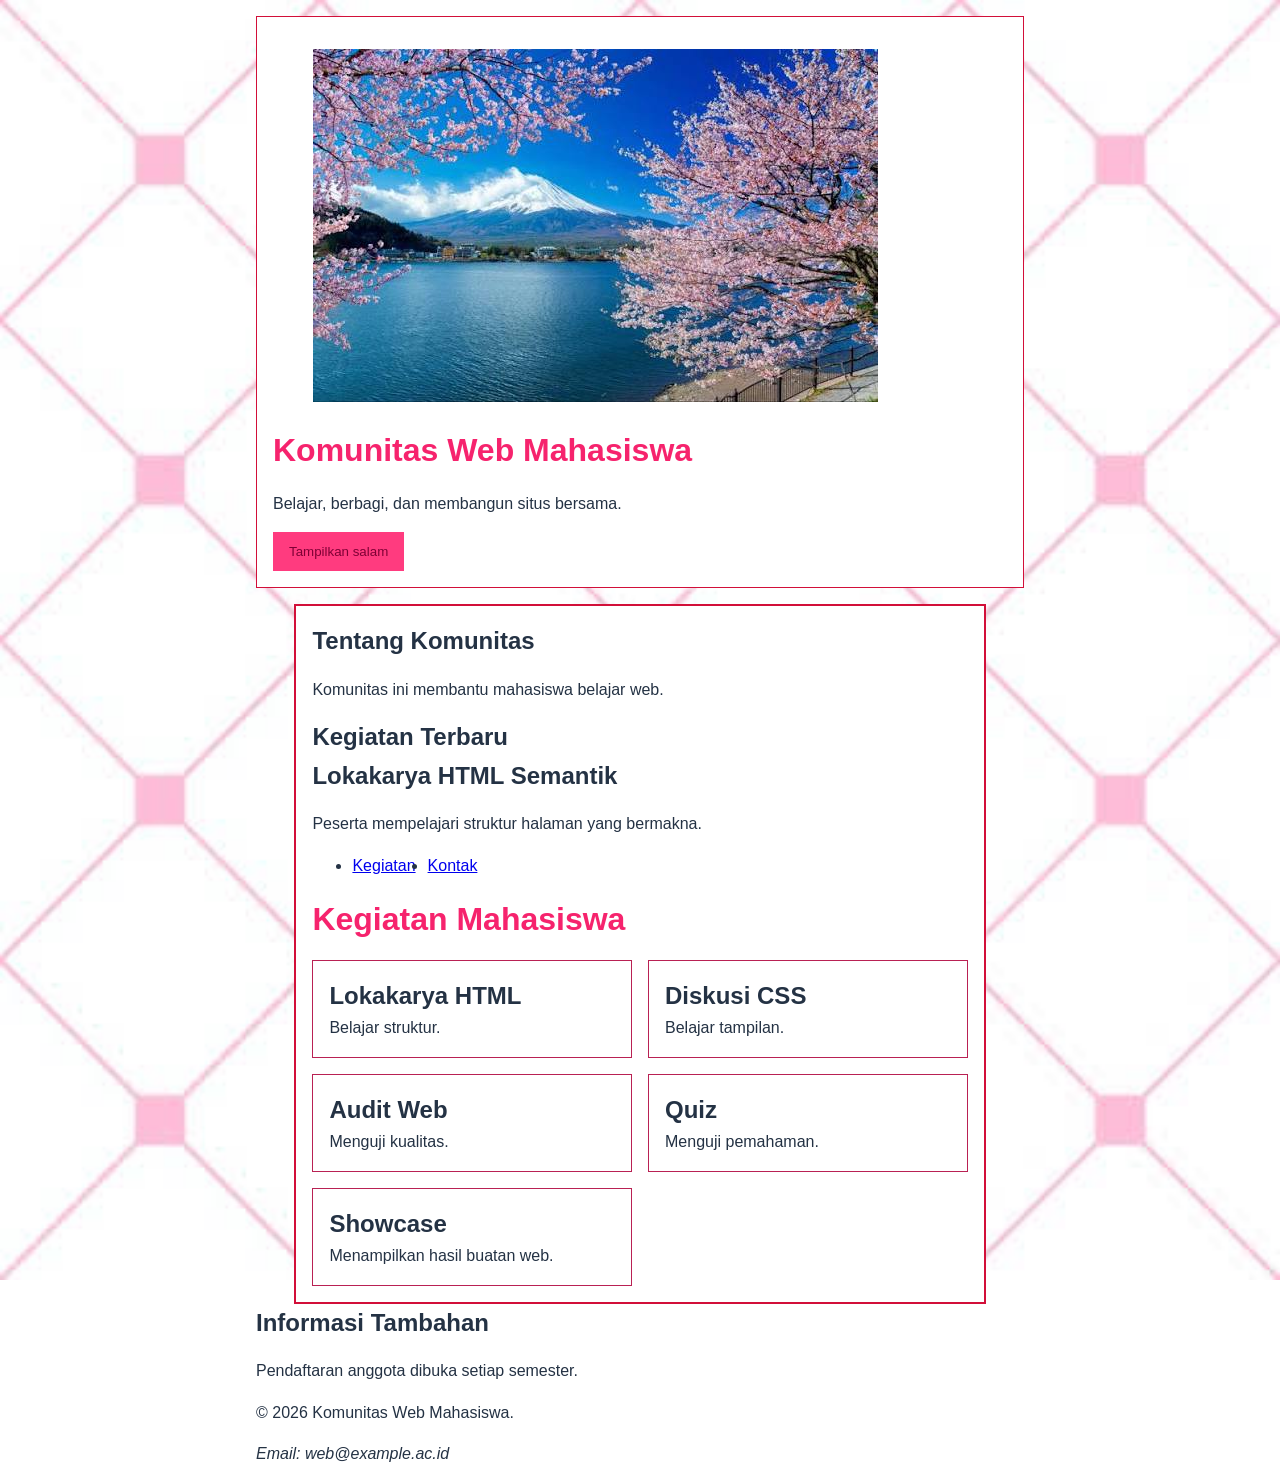
==== WEEK 06/SESI 02/index.html @ 2e4e8cad "Add Week 06 Session 02 files" ====
<!doctype html>
<html lang="id">

<head>
    <meta charset="UTF-8">
    <meta name="viewport" content="width=device-width, initial-scale=1">
    <link rel="stylesheet" href="style.css">
    <title>Profil Organisasi Mahasiswa</title>
</head>

<body>
    <header>
        <figure><img src="Images/Gunung-Fuji.jpg" alt="Gunung Fuji"></figure>
        <h1>Komunitas Web Mahasiswa</h1>
        <p>Belajar, berbagi, dan membangun situs bersama.</p>
        <button type="button" id="greeting-button">Tampilkan salam</button>
    </header>
    <main>
        <section id="tentang">
            <h2>Tentang Komunitas</h2>
            <p>Komunitas ini membantu mahasiswa belajar web.</p>
        </section>
        <section id="kegiatan">
            <h2>Kegiatan Terbaru</h2>
            <article>
                <h2>Lokakarya HTML Semantik</h2>
                <p>Peserta mempelajari struktur halaman yang bermakna.</p>
            </article>
        </section>
        <nav aria-label="Navigasi utama">
            <ul class="nav-list">
                <li><a href="#kegiatan">Kegiatan</a></li>
                <li><a href="#kontak">Kontak</a></li>
            </ul>
        </nav>
        <h1>Kegiatan Mahasiswa</h1>
        <div class="catalog">
            <article class="card">
                <h2>Lokakarya HTML</h2>
                <p>Belajar struktur.</p>
            </article>
            <article class="card">
                <h2>Diskusi CSS</h2>
                <p>Belajar tampilan.</p>
            </article>
            <article class="card">
                <h2>Audit Web</h2>
                <p>Menguji kualitas.</p>
            </article>
            <article class="card">
                <h2>Quiz</h2>
                <p>Menguji pemahaman.</p>
            </article>
            <article class="card">
                <h2>Showcase</h2>
                <p>Menampilkan hasil buatan web.</p>
            </article>
        </div>
    </main>
    <aside>
        <h2>Informasi Tambahan</h2>
        <p>Pendaftaran anggota dibuka setiap semester.</p>
    </aside>
    <footer id="kontak">
        <p>&copy; 2026 Komunitas Web Mahasiswa.</p>
        <address>Email: web@example.ac.id</address>
    </footer>
    <script src="main.js"></script>
</body>

</html>
---- WEEK 06/SESI 02/style.css ----
*,
*::before,
*::after {
    box-sizing: border-box;
}

:root {
    --brand: #d20f39;
    --space: 1rem;
    --surface: white;
    --ink: #243244;
}

body {
    max-width: 50rem;
    margin: 0 auto;
    padding: 1rem;
    font-family: Arial, sans-serif;
    font-size: 1rem;
    line-height: 1.6;
    color: var(--ink);
    background-image: url('Images/BACKGROUND.jpg');
    background-repeat: no-repeat;
    background-attachment: fixed;
    background-size: cover;
}

header {
    padding: 1rem;
    margin-bottom: 1rem;
    background: white;
    border: 1px solid var(--brand);
}

main {
    width: 90%;
    max-width: 60rem;
    margin-inline: auto;
    padding: var(--space);
    border: 2px solid var(--brand);
    background: var(--surface);
}

input:focus-visible,
select:focus-visible,
textarea:focus-visible,
button:focus-visible {
    outline: 3px solid #be304f;
    outline-offset: 3px;
}

.notice {
    color: #fe2087;
}

button:focus-visible,
input:focus-visible {
    outline: 3px solid var(--brand);
    outline-offset: 3px;
}

h1 {
    font-size: 2rem;
    line-height: 1.2;
    color: #f6236d;
}

p {
    max-width: 65ch;
}

button {
    padding: .75rem 1rem;
    color: rgb(127, 0, 53);
    background: #ff3b7f;
    border: 0;
}

.nav-list {
    display: flex;
    flex-wrap: wrap;
    gap: .75rem;
}

input,
select,
textarea {
    max-width: 100%;
}

.cards {
    display: flex;
    flex-direction: column;
    gap: .5rem;
}

.card {
    padding: var(--space-2, 1rem);
    flex: 1 1 15rem;
    padding: 1rem;
    border: 1px solid rgb(185, 33, 83);
    max-width: 100%;
}

.card h1,
h2,
.card p {
    margin: 0;
    overflow-wrap: anywhere;
}

.card a {
    align-self: start;
}

.catalog {
    display: grid;
    gap: 1rem;
    grid-template-columns: 1fr;
}

@media (min-width: 767px) {
    .catalog {
        grid-template-columns: repeat(2, 1fr);
    }
}

.nav-list {
    display: flex;
    flex-wrap: wrap;
    gap: .75rem;
}

input,
select,
textarea {
    max-width: 100%;
}
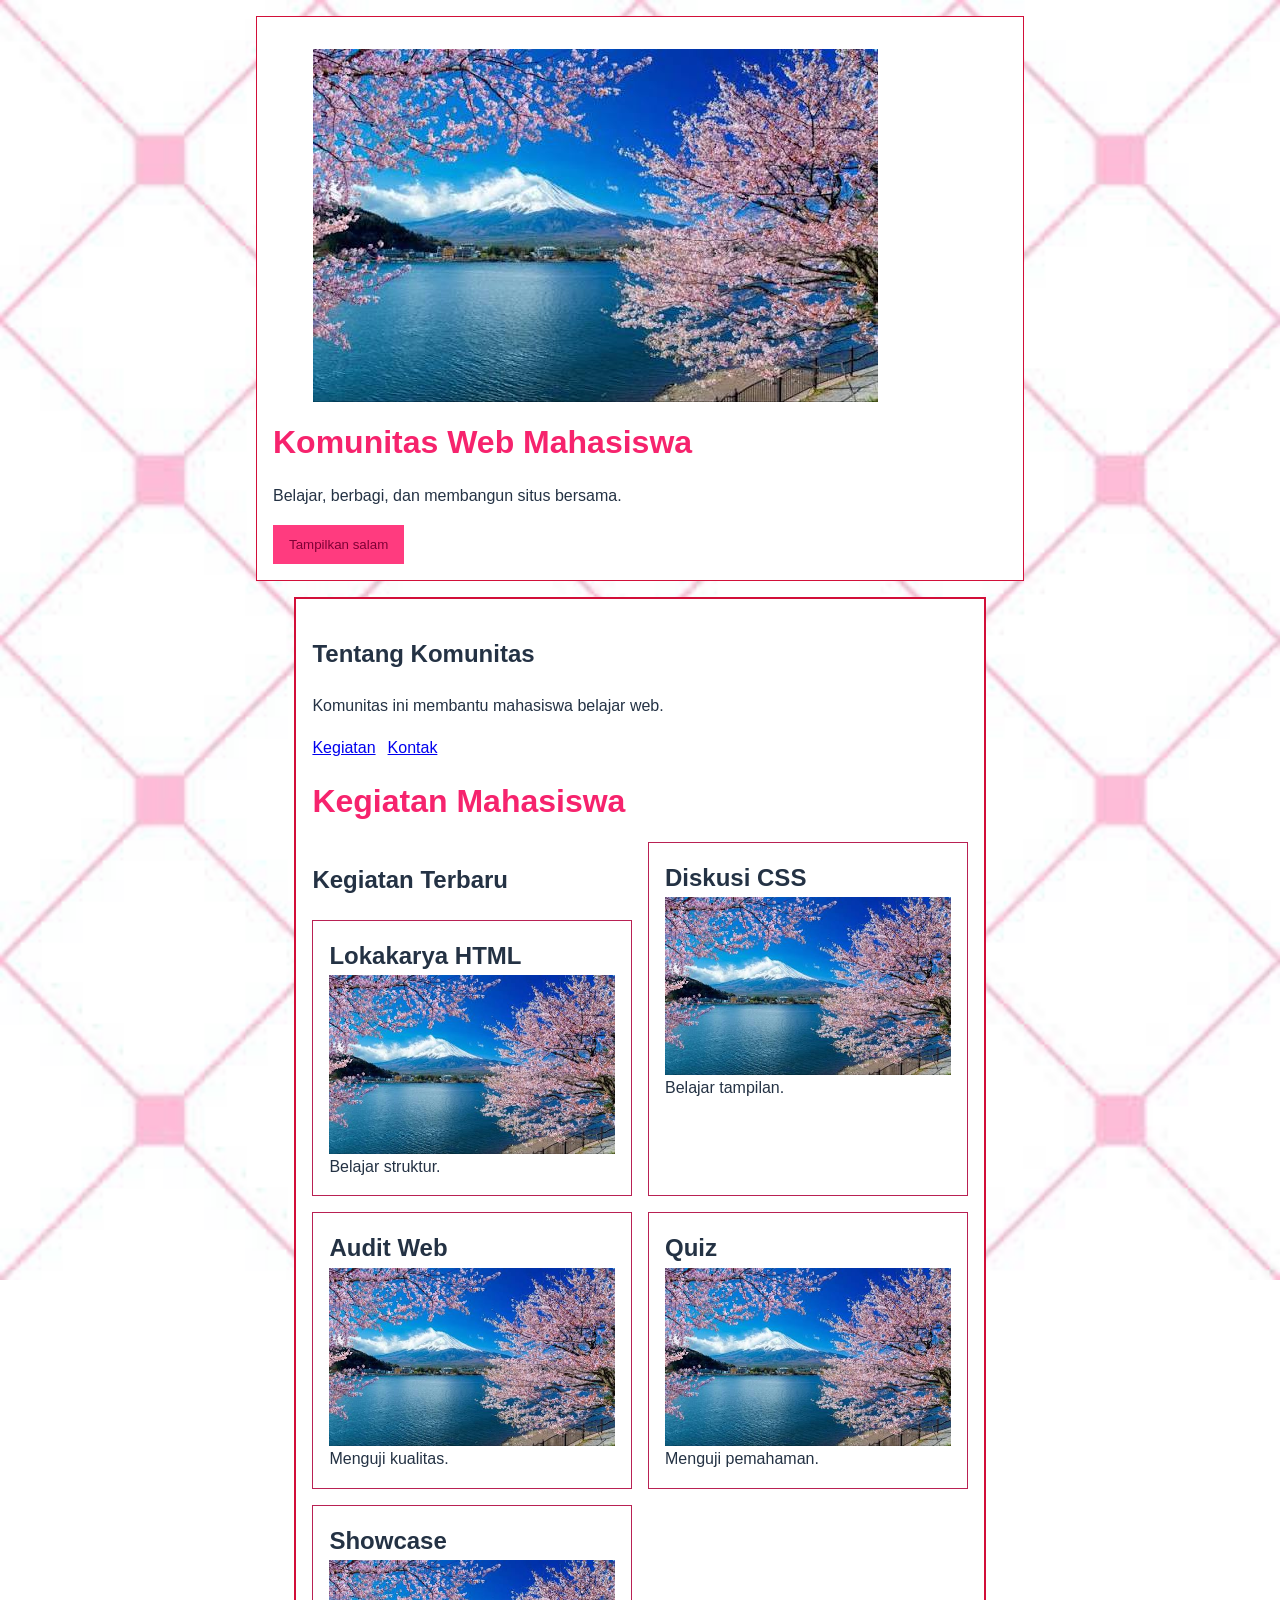
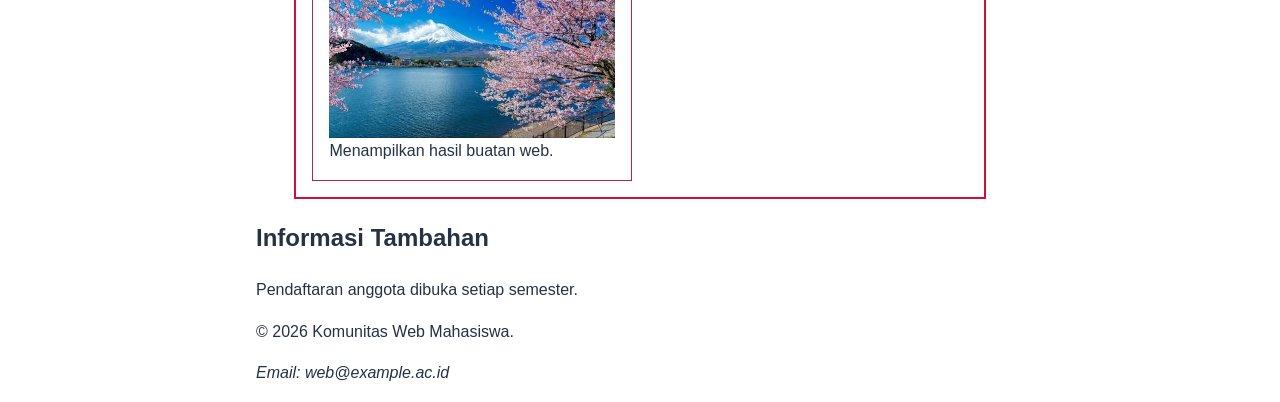
==== commit 20efa61a: "Update Week 06 practical sessions" ====
--- a/WEEK 06/SESI 02/index.html
+++ b/WEEK 06/SESI 02/index.html
@@ -10,22 +10,18 @@
 
 <body>
     <header>
-        <figure><img src="Images/Gunung-Fuji.jpg" alt="Gunung Fuji"></figure>
+        <figure>
+            <img src="Images/Gunung-Fuji.jpg" alt="Gunung Fuji">
+        </figure>
         <h1>Komunitas Web Mahasiswa</h1>
         <p>Belajar, berbagi, dan membangun situs bersama.</p>
         <button type="button" id="greeting-button">Tampilkan salam</button>
     </header>
+
     <main>
         <section id="tentang">
             <h2>Tentang Komunitas</h2>
             <p>Komunitas ini membantu mahasiswa belajar web.</p>
-        </section>
-        <section id="kegiatan">
-            <h2>Kegiatan Terbaru</h2>
-            <article>
-                <h2>Lokakarya HTML Semantik</h2>
-                <p>Peserta mempelajari struktur halaman yang bermakna.</p>
-            </article>
         </section>
         <nav aria-label="Navigasi utama">
             <ul class="nav-list">
@@ -33,38 +29,50 @@
                 <li><a href="#kontak">Kontak</a></li>
             </ul>
         </nav>
+
         <h1>Kegiatan Mahasiswa</h1>
         <div class="catalog">
+            <section id="kegiatan">
+            <h2>Kegiatan Terbaru</h2>
             <article class="card">
                 <h2>Lokakarya HTML</h2>
+                <img src="Images/Gunung-Fuji.jpg" alt="Gunung Fuji">
                 <p>Belajar struktur.</p>
             </article>
+        </section>
             <article class="card">
                 <h2>Diskusi CSS</h2>
+                <img src="Images/Gunung-Fuji.jpg" alt="Gunung Fuji">
                 <p>Belajar tampilan.</p>
             </article>
             <article class="card">
                 <h2>Audit Web</h2>
+                <img src="Images/Gunung-Fuji.jpg" alt="Gunung Fuji">
                 <p>Menguji kualitas.</p>
             </article>
             <article class="card">
                 <h2>Quiz</h2>
+                <img src="Images/Gunung-Fuji.jpg" alt="Gunung Fuji">
                 <p>Menguji pemahaman.</p>
             </article>
             <article class="card">
                 <h2>Showcase</h2>
+                <img src="Images/Gunung-Fuji.jpg" alt="Gunung Fuji">
                 <p>Menampilkan hasil buatan web.</p>
             </article>
         </div>
     </main>
+
     <aside>
         <h2>Informasi Tambahan</h2>
         <p>Pendaftaran anggota dibuka setiap semester.</p>
     </aside>
+
     <footer id="kontak">
         <p>&copy; 2026 Komunitas Web Mahasiswa.</p>
         <address>Email: web@example.ac.id</address>
     </footer>
+
     <script src="main.js"></script>
 </body>
 
--- a/WEEK 06/SESI 02/style.css
+++ b/WEEK 06/SESI 02/style.css
@@ -32,6 +32,12 @@
     border: 1px solid var(--brand);
 }
 
+header img {
+    max-width: 100%;
+    height: auto;
+    display: block;
+}
+
 main {
     width: 90%;
     max-width: 60rem;
@@ -39,24 +45,6 @@
     padding: var(--space);
     border: 2px solid var(--brand);
     background: var(--surface);
-}
-
-input:focus-visible,
-select:focus-visible,
-textarea:focus-visible,
-button:focus-visible {
-    outline: 3px solid #be304f;
-    outline-offset: 3px;
-}
-
-.notice {
-    color: #fe2087;
-}
-
-button:focus-visible,
-input:focus-visible {
-    outline: 3px solid var(--brand);
-    outline-offset: 3px;
 }
 
 h1 {
@@ -74,12 +62,28 @@
     color: rgb(127, 0, 53);
     background: #ff3b7f;
     border: 0;
+    cursor: pointer;
 }
 
+button:focus-visible,
+input:focus-visible,
+select:focus-visible,
+textarea:focus-visible {
+    outline: 3px solid var(--brand);
+    outline-offset: 3px;
+}
+
+.notice {
+    color: #fe2087;
+}
+
+/* Navigasi */
 .nav-list {
     display: flex;
     flex-wrap: wrap;
     gap: .75rem;
+    list-style: none;
+    padding: 0;
 }
 
 input,
@@ -88,22 +92,15 @@
     max-width: 100%;
 }
 
-.cards {
-    display: flex;
-    flex-direction: column;
-    gap: .5rem;
-}
-
+/* Card & Grid Catalog */
 .card {
-    padding: var(--space-2, 1rem);
-    flex: 1 1 15rem;
     padding: 1rem;
     border: 1px solid rgb(185, 33, 83);
-    max-width: 100%;
+    min-width: 0; /* Mencegah overflow pada grid items */
 }
 
 .card h1,
-h2,
+.card h2,
 .card p {
     margin: 0;
     overflow-wrap: anywhere;
@@ -113,26 +110,22 @@
     align-self: start;
 }
 
+.card img {
+    width: 900px;
+    max-width: 100%;
+    height: auto;
+    display: block;
+}
+
 .catalog {
     display: grid;
     gap: 1rem;
     grid-template-columns: 1fr;
 }
 
-@media (min-width: 767px) {
+/* Media Query (Breakpoint Konten) */
+@media (min-width: 48rem) {
     .catalog {
         grid-template-columns: repeat(2, 1fr);
     }
-}
-
-.nav-list {
-    display: flex;
-    flex-wrap: wrap;
-    gap: .75rem;
-}
-
-input,
-select,
-textarea {
-    max-width: 100%;
 }
